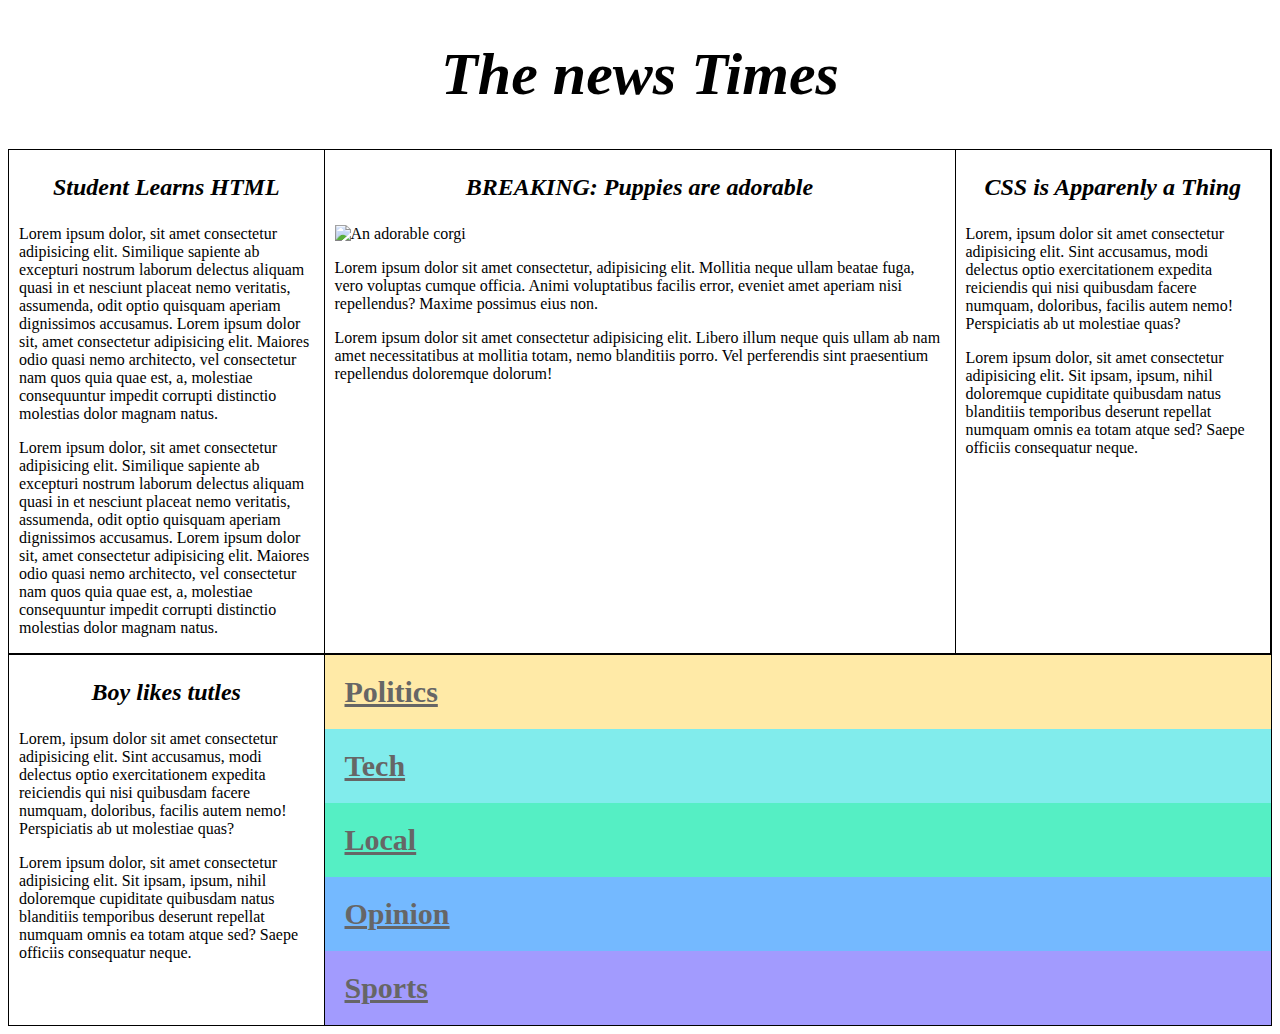
==== Intro to Web Development/HTML & CSS Exercise/index.html @ 7c252017 "added the html and css exercise from the intro to web development course" ====
<!DOCTYPE html>
<html lang="en">
<head>
    <meta charset="UTF-8">
    <meta http-equiv="X-UA-Compatible" content="IE=edge">
    <meta name="viewport" content="width=device-width, initial-scale=1.0">
    <title>Frontend Masters</title>
    <link rel="stylesheet" href="styles.css">
</head>
<body>
    <h1 class="paper-title">The news Times</h1>
    <section class="row-section">
        <article class="side">
            <h3 class="article-title">Student Learns HTML</h3>
            <p>Lorem ipsum dolor, sit amet consectetur adipisicing elit. Similique sapiente ab excepturi nostrum laborum delectus aliquam quasi in et nesciunt placeat nemo veritatis, assumenda, odit optio quisquam aperiam dignissimos accusamus. Lorem ipsum dolor sit, amet consectetur adipisicing elit. Maiores odio quasi nemo architecto, vel consectetur nam quos quia quae est, a, molestiae consequuntur impedit corrupti distinctio molestias dolor magnam natus.</p>
            <p>Lorem ipsum dolor, sit amet consectetur adipisicing elit. Similique sapiente ab excepturi nostrum laborum delectus aliquam quasi in et nesciunt placeat nemo veritatis, assumenda, odit optio quisquam aperiam dignissimos accusamus. Lorem ipsum dolor sit, amet consectetur adipisicing elit. Maiores odio quasi nemo architecto, vel consectetur nam quos quia quae est, a, molestiae consequuntur impedit corrupti distinctio molestias dolor magnam natus.</p>
        </article>
        <article class="middle">
            <h3 class="article-title">BREAKING: Puppies are adorable</h3>
            <img class="article-img" src="http://placecorgi.com/500/300" alt="An adorable corgi">
            <p>Lorem ipsum dolor sit amet consectetur, adipisicing elit. Mollitia neque ullam beatae fuga, vero voluptas cumque officia. Animi voluptatibus facilis error, eveniet amet aperiam nisi repellendus? Maxime possimus eius non.</p>
            <p>Lorem ipsum dolor sit amet consectetur adipisicing elit. Libero illum neque quis ullam ab nam amet necessitatibus at mollitia totam, nemo blanditiis porro. Vel perferendis sint praesentium repellendus doloremque dolorum!</p>
        </article>
        <article class="side">
            <h3 class="article-title">CSS is Apparenly a Thing</h3>
            <p>Lorem, ipsum dolor sit amet consectetur adipisicing elit. Sint accusamus, modi delectus optio exercitationem expedita reiciendis qui nisi quibusdam facere numquam, doloribus, facilis autem nemo! Perspiciatis ab ut molestiae quas?</p>
            <p>Lorem ipsum dolor, sit amet consectetur adipisicing elit. Sit ipsam, ipsum, nihil doloremque cupiditate quibusdam natus blanditiis temporibus deserunt repellat numquam omnis ea totam atque sed? Saepe officiis consequatur neque.</p>
        </article>
    </section>
    <section class="row-section">
        <article class="side">
            <h3 class="article-title">Boy likes tutles</h3>
            <p>Lorem, ipsum dolor sit amet consectetur adipisicing elit. Sint accusamus, modi delectus optio exercitationem expedita reiciendis qui nisi quibusdam facere numquam, doloribus, facilis autem nemo! Perspiciatis ab ut molestiae quas?</p>
            <p>Lorem ipsum dolor, sit amet consectetur adipisicing elit. Sit ipsam, ipsum, nihil doloremque cupiditate quibusdam natus blanditiis temporibus deserunt repellat numquam omnis ea totam atque sed? Saepe officiis consequatur neque.</p>
        </article>
        <ul class="paper-sections">
            <li class="section politics-section"><a href="#">Politics</a></li>
            <li class="section tech-section"><a href="#">Tech</a></li>
            <li class="section local-section"><a href="#">Local</a></li>
            <li class="section opinion-section"><a href="#">Opinion</a></li>
            <li class="section sports-section"><a href="#">Sports</a></li>
        </ul>
    </section>
</body>
</html>
---- Intro to Web Development/HTML & CSS Exercise/styles.css ----
* {
    box-sizing: border-box;
}

.paper-title {
    text-align: center;
    font-style: italic;
    font-size: 60px;
}

.row-section {
    display: flex;
    align-items: stretch;
    border: 1px solid black;
}

.side {
    width: 25%;
    padding: 0 10px;
    border-right: 1px solid black;
}

.middle {
    width: 50%;
    padding: 0 10px;
    border-right: 1px solid black;
}

.article-title {
    text-align: center;
    font-size: 24px;
    font-style: italic;
}


.article-img {
    width: 100%;
}

.paper-sections {
    display: flex;
    flex-direction: column;
    list-style-type: none;
    justify-content: center;
    align-items: stretch;
    flex: 1;
    padding: 0;
    margin: 0;
}

.section {
    font-family: 'Futura';
    font-size: 30px;
    font-weight: bold;
    padding: 20px;
}

.section > a {
    cursor: pointer;
    color: #666
}

.politics-section {
    background-color: #ffeaa7;
}

.tech-section {
   background-color: #81ecec; 
}

.local-section {
    background-color: #55efc4;
}

.opinion-section {
    background-color: #74b9ff;
}

.sports-section {
    background-color: #a29bfe;
}
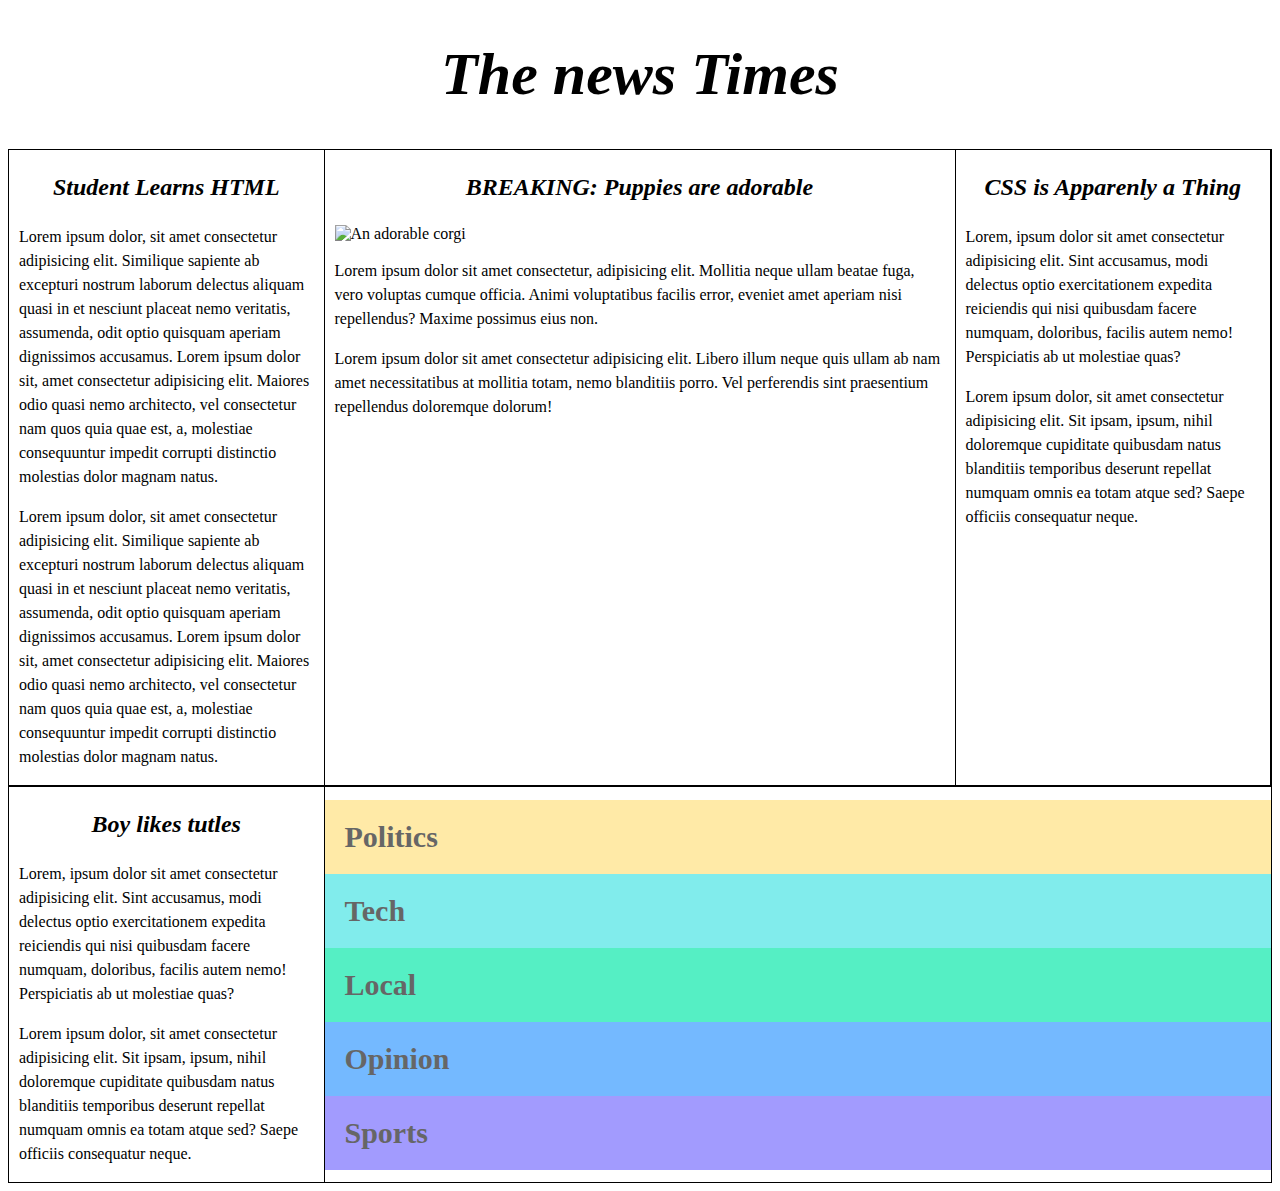
==== commit 94d4cce5: "modified styles in paper's sections" ====
--- a/Intro to Web Development/HTML & CSS Exercise/index.html
+++ b/Intro to Web Development/HTML & CSS Exercise/index.html
@@ -34,11 +34,11 @@
             <p>Lorem ipsum dolor, sit amet consectetur adipisicing elit. Sit ipsam, ipsum, nihil doloremque cupiditate quibusdam natus blanditiis temporibus deserunt repellat numquam omnis ea totam atque sed? Saepe officiis consequatur neque.</p>
         </article>
         <ul class="paper-sections">
-            <li class="section politics-section"><a href="#">Politics</a></li>
-            <li class="section tech-section"><a href="#">Tech</a></li>
-            <li class="section local-section"><a href="#">Local</a></li>
-            <li class="section opinion-section"><a href="#">Opinion</a></li>
-            <li class="section sports-section"><a href="#">Sports</a></li>
+            <li class="section"><a href="#">Politics</a></li>
+            <li class="section"><a href="#">Tech</a></li>
+            <li class="section"><a href="#">Local</a></li>
+            <li class="section"><a href="#">Opinion</a></li>
+            <li class="section"><a href="#">Sports</a></li>
         </ul>
     </section>
 </body>
--- a/Intro to Web Development/HTML & CSS Exercise/styles.css
+++ b/Intro to Web Development/HTML & CSS Exercise/styles.css
@@ -32,6 +32,10 @@
     font-style: italic;
 }
 
+p {
+    line-height: 1.5;
+    size: 18px;
+}
 
 .article-img {
     width: 100%;
@@ -57,25 +61,30 @@
 
 .section > a {
     cursor: pointer;
-    color: #666
+    color: #666;
+    text-decoration: none;
 }
 
-.politics-section {
+.section > a:hover {
+    text-decoration: underline;
+}
+
+.section:nth-child(1) {
     background-color: #ffeaa7;
 }
 
-.tech-section {
+.section:nth-child(2) {
    background-color: #81ecec; 
 }
 
-.local-section {
+.section:nth-child(3) {
     background-color: #55efc4;
 }
 
-.opinion-section {
+.section:nth-child(4) {
     background-color: #74b9ff;
 }
 
-.sports-section {
+.section:nth-child(5) {
     background-color: #a29bfe;
 }